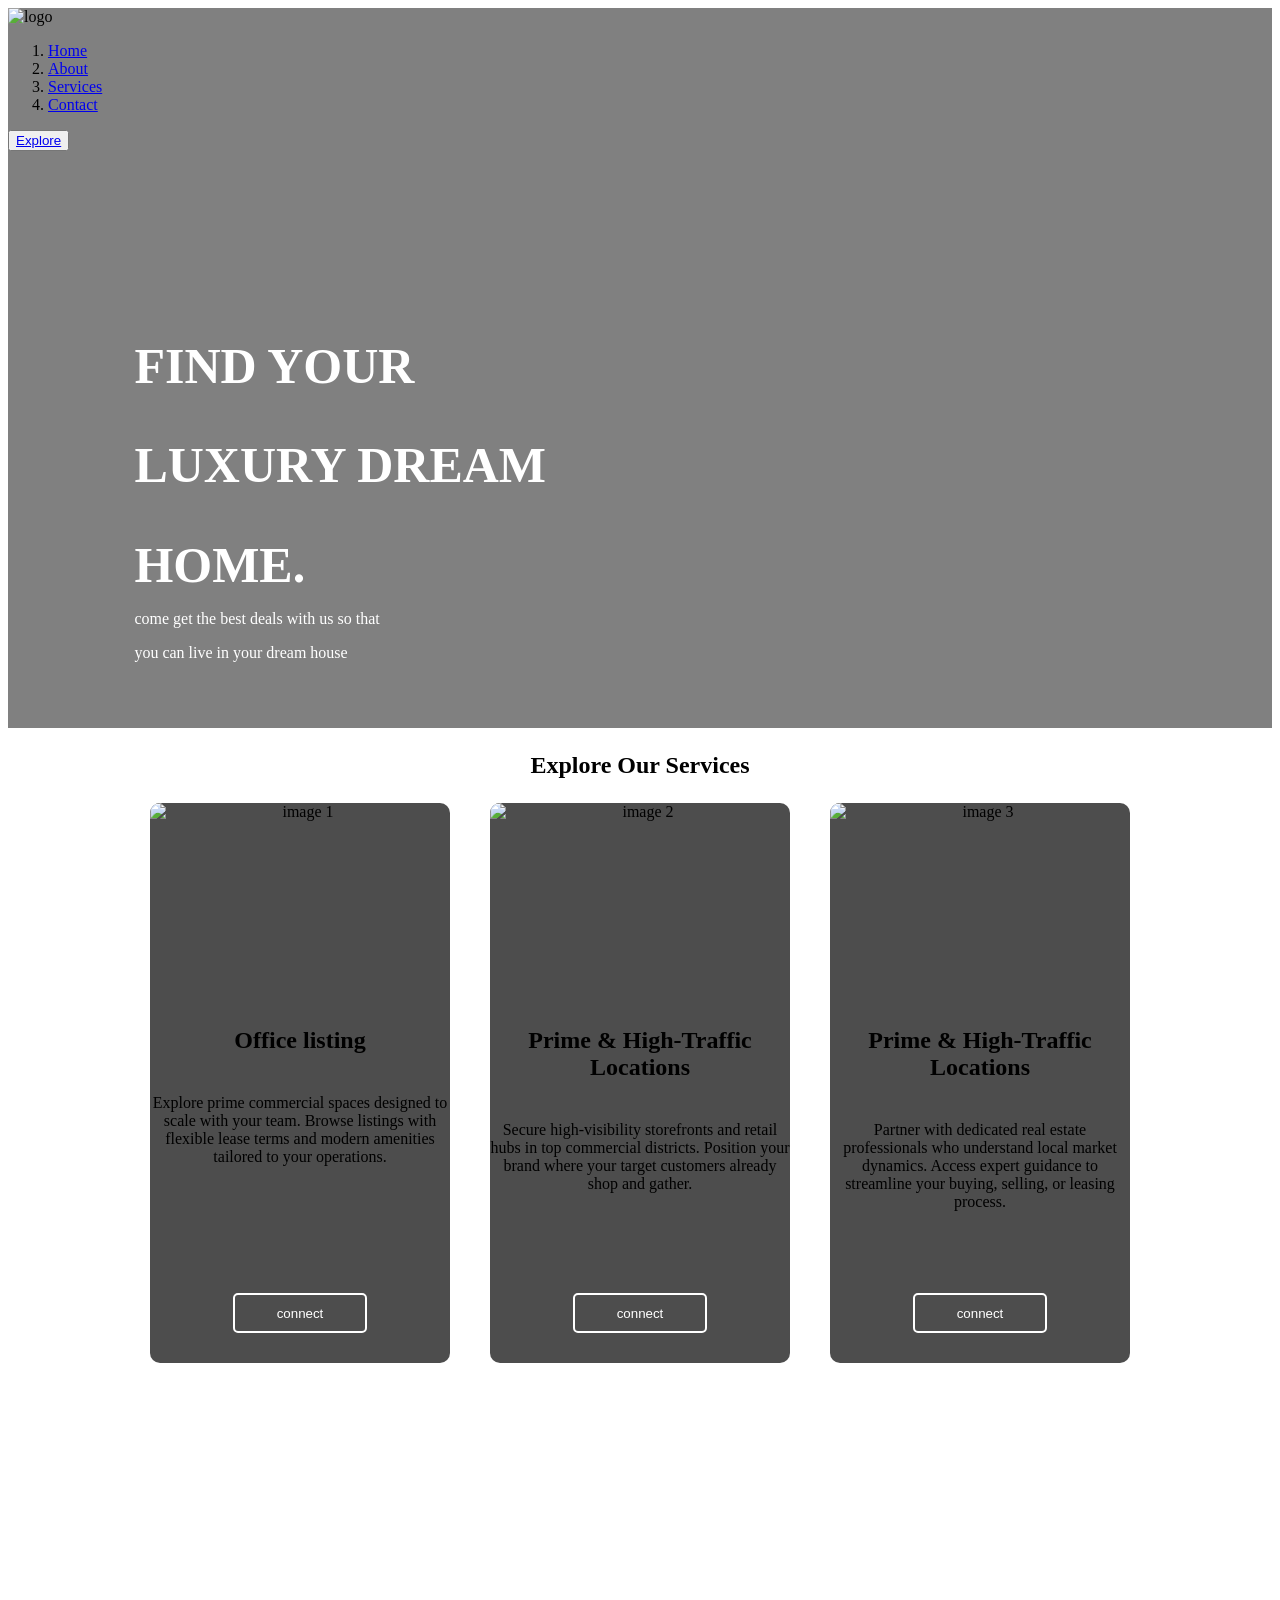
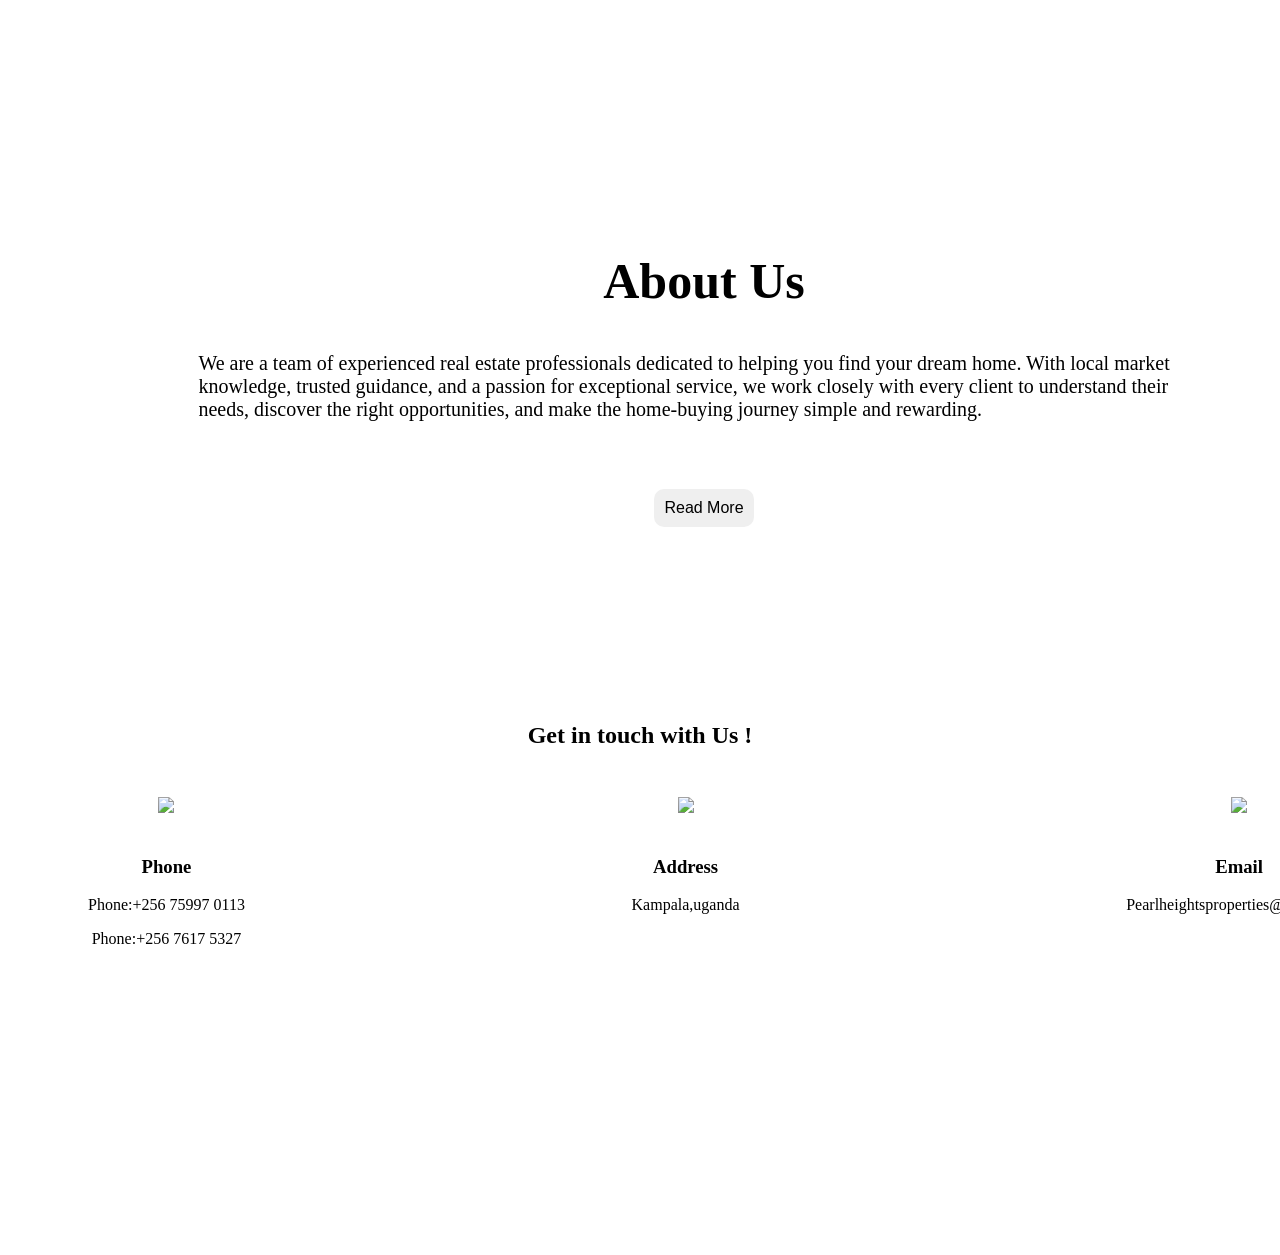
==== index.html @ 205d84d6 "Update about page team member image and add email section to index" ====
<!doctype html>
<html lang="en">
  <head>
    <meta charset="UTF-8" />
    <meta name="viewport" content="width=device-width, initial-scale=1.0" />
    <title>Document</title>
    <link rel="stylesheet" href="./styles/index.css" />
    <link rel="stylesheet" href='./main.css'>
  </head>
  <body>
    <div class="container">
      <section class="header" id="header">
        <nav>
          <img src="./images/logo2.png" alt="logo" />
          <ol>
            <li><a href="#header">Home</a></li>
            <li><a href="#about">About</a></li>
            <li><a href="#team">Services</a></li>
            <li><a href="#contact">Contact</a></li>
          </ol>
          <div class="nav-actions">
            <button><a href="#explore">Explore</a></button>
          </div>
        </nav>

        <div class="hero-text">
          <h1>FIND YOUR</h1>
          <h1>LUXURY DREAM</h1>
          <h1>HOME.</h1>
          <p>come get the best deals with us so that</p>
          <p>you can live in your dream house</p>
        </div>
      </div>

      <div class="main">

        <!-- explore -->
        <section class="explore" id="explore">
          <h1>Explore Our Services</h1>
          <div class="container">
            <div class="card">
              <img src="./images/extras/1.jpg" alt="image 1">
              <h1>Office listing</h1>
              <p>Explore prime commercial spaces designed to scale with your team. Browse listings with flexible lease terms and modern amenities tailored to your operations.</p>
              <a href="#contact"><button >connect</button></a>
            </div>

            <div class="card">
              <img src="./images/extras/2.jpg" alt="image 2">
              <h1>Prime & High-Traffic Locations</h1>
              <p>Secure high-visibility storefronts and retail hubs in top commercial districts. Position your brand where your target customers already shop and gather.</p>
              <a href="#contact"><button>connect</button></a>
            </div>

            <div class="card">
              <img src="./images/extras/3.jpg" alt="image 3">
              <h1>Prime & High-Traffic Locations</h1>
              <p>Partner with dedicated real estate professionals who understand local market dynamics. Access expert guidance to streamline your buying, selling, or leasing process.</p>
              <a href="#contact"><button >connect</button></a>
            </div>
          </div>
        </section>

        <section class="about" id="about">
          <h1>About Us</h1>
          <p>
            We are a team of experienced real estate professionals dedicated to
            helping you find your dream home. With local market knowledge,
            trusted guidance, and a passion for exceptional service, we work
            closely with every client to understand their needs, discover the
            right opportunities, and make the home-buying journey simple and
            rewarding.
          </p>
          <a href="./about.html"><button>Read More</button></a>
        </section>

        

        <section class="contact" id="contact">
          <div class="container">
            <h1>Get in touch with Us !</h1>
            <div class="address">
              <div class="#">
                <img src="./images/logos/phone-icon.png" />
                <h3>Phone</h3>
                <p>Phone:+256 75997 0113</p>
                <p>Phone:+256 7617 5327</p>
              </div>
              <div class="box-1">
                <img src="./images/logos/location.png" />
                <h3>Address</h3>
                <p>Kampala,uganda</p>
              </div>
              <div class="#">
                <img src="./images/logos/envelope-icon.png" />
		<h3>Email</h3>
                <p>Pearlheightsproperties@gmail.com</p>
              </div>
            </div>
          </div>
        </section>
      </div>
    </div>
  </body>
</html>
---- styles/index.css ----
.header {
	background-image:
		linear-gradient(hsla(0, 0%, 0%, 0.5), hsla(0, 0%, 0%, 0.5)),
		url("../images/565131453265127189.jpg");
	background-repeat: no-repeat;
	background-position: center;
	background-size: cover;
	background-attachment: fixed;
	width: 100%;
	height: 80vh;
}

.hero-text {
	position: relative;
	top: 20%;
	left: 10%;
	color: white;
}
.hero-text h1 {
	color: white;
	font-size: 50px;
	margin-bottom: 10px;
}

/* about */
.about {
	height: 50vh;
	width: 100%;
	text-align: center;
	padding: 0 4em;
}
.about p {
	font-size: 20px;
	margin-top: 10px;
	width: 80%;
	margin-left: auto;
	margin-right: auto;
	text-align: left;
}
.about h1 {
	font-size: 50px;
	margin-top: 20px;
}
.about img {
	width: 100%;
	height: 100%;
	border-radius: 50em;
}
.team-details {
	display: flex;
	justify-content: center;
	align-items: center;
	gap: 20px;
	margin-top: 20px;
}
.about button {
	margin-top: 3em;
	padding: 10px;
	font-size: 1em;
	border-radius: 10px;
	color: black;
	border: none;
	transition: 0.5s ease;
	cursor: pointer;
}
.about button:hover {
	color: white;
	background-color: transparent;
	border: solid black 5px;
	border-radius: 50%;
	padding: 20px;
	box-shadow: 0px 0px 10px white;
	text-shadow: 0px 0px 10px white;
}
.about button:active {
	color: aqua;
}

/* contact */
.contact {
	width: 100%;
	text-align: center;
}
.contact h1 {
	margin-bottom: 2em;
}
.address {
	width: 100%;
	height: 50vh;
	display: flex;
	justify-content: space-between;
	padding: 0 5em;
}
.address img {
	width: 40px;
	margin-bottom: 20px;
}

/* explore */
.explore {
	width: 100%;
	text-align: center;
	height: 120vh;
}
.explore h1 {
	margin: 1em;
	font-size: 1.5em;
}
.explore .container {
	display: flex;
	width: 100%;
	justify-content: center;
}
.card {
	width: 300px;
	height: 35em;
	background-color: hsl(0, 0%, 30%);
	margin: 0 20px;
	border-radius: 10px;
	display: flex;
	flex-direction: column;
	transition: ease 0.3s;
	align-items: center;
}
.card:hover {
	transform: scale(1.05);
}
.card img {
	width: 100%;
	height: 200px;
	border-radius: 10px;
}
.card button {
	background-color: transparent;
	color: white;
	border: 2px solid white;
	border-radius: 5px;
	cursor: pointer;
	transition: ease 0.3s;
	width: 10em;
	height: 3em;
}
.card a {
	text-decoration: none;
	margin-top: auto;
	padding: 10px 20px;
	margin-bottom: 20px;
}
.card button:hover {
	transform: scale(1.2);
}
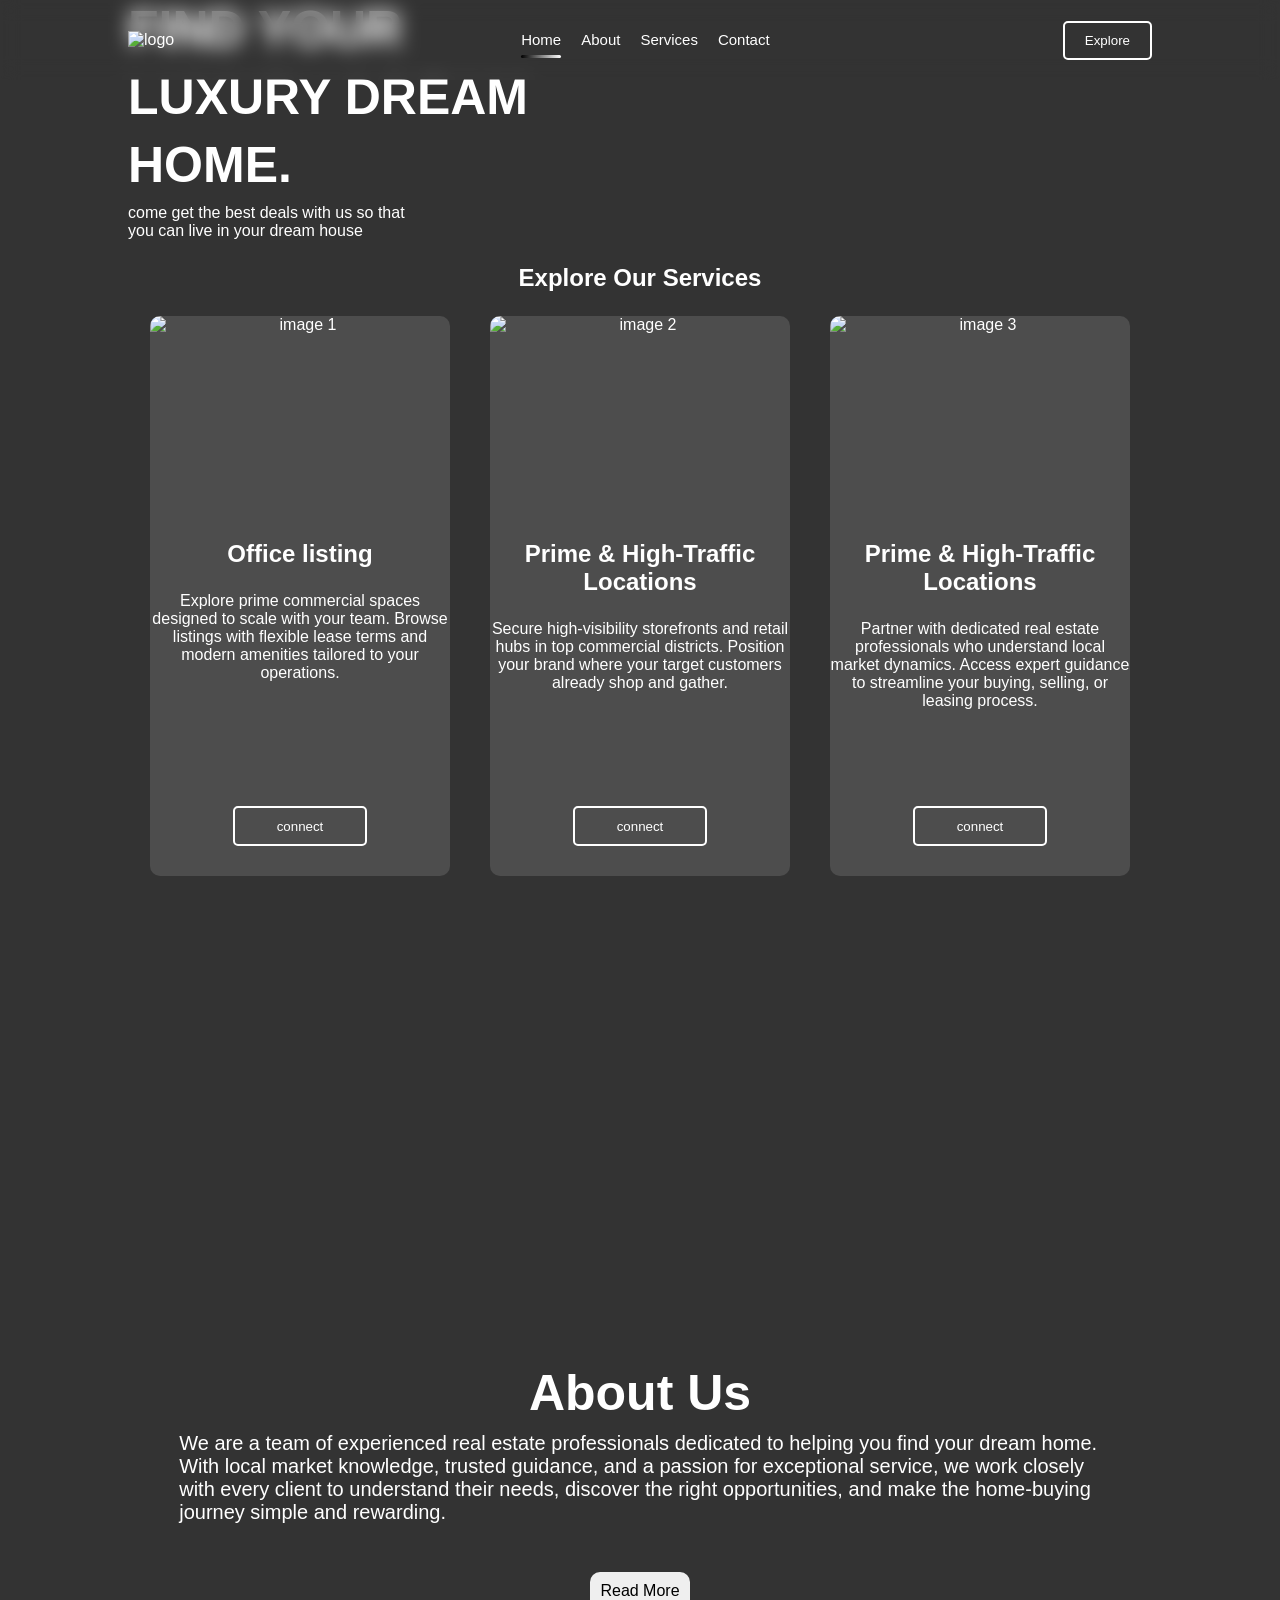
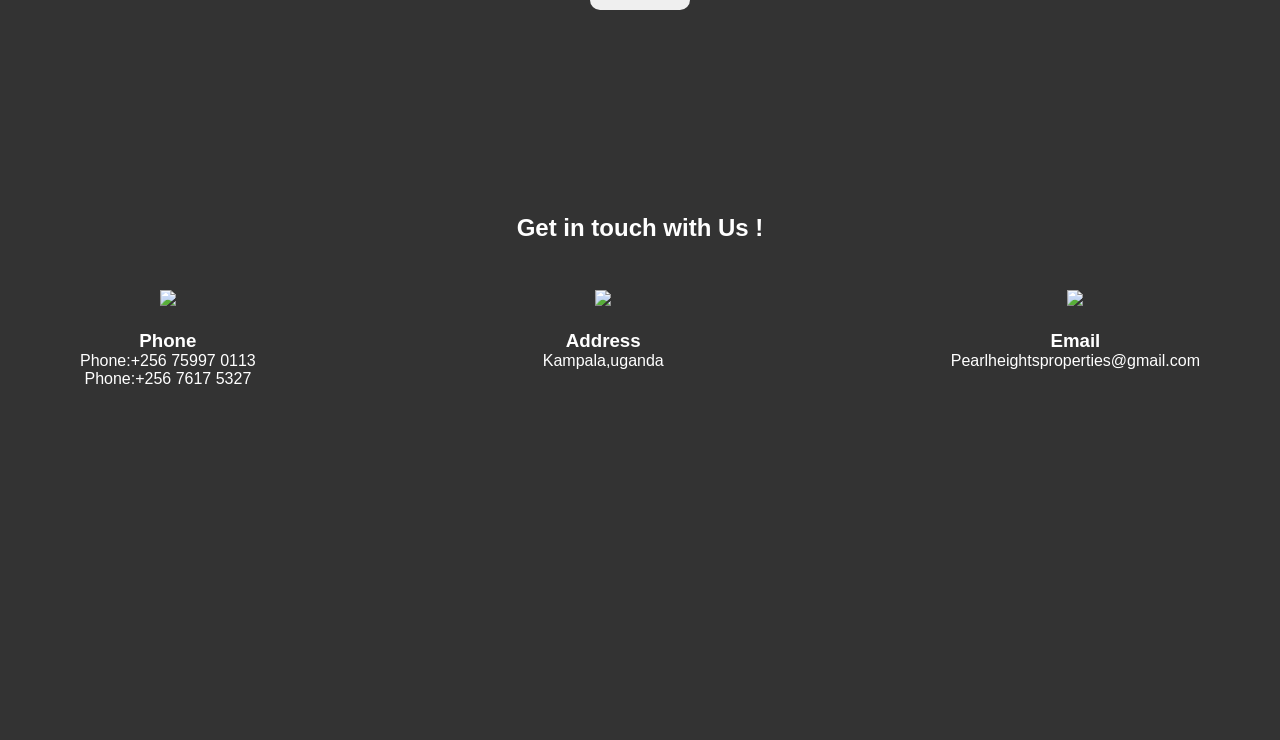
==== commit f2029764: "Update navigation links to reflect active page and improve accessibility" ====
--- a/index.html
+++ b/index.html
@@ -9,19 +9,20 @@
   </head>
   <body>
     <div class="container">
-      <section class="header" id="header">
-        <nav>
-          <img src="./images/logo2.png" alt="logo" />
-          <ol>
-            <li><a href="#header">Home</a></li>
-            <li><a href="#about">About</a></li>
-            <li><a href="#team">Services</a></li>
-            <li><a href="#contact">Contact</a></li>
-          </ol>
-          <div class="nav-actions">
-            <button><a href="#explore">Explore</a></button>
-          </div>
-        </nav>
+      <div class="navbar">
+				<nav>
+					<img src="./images/logo2.png" alt="logo" />
+					<ol>
+						<li><a class="active" href="./index.html">Home</a></li>
+						<li><a  href="#about">About</a></li>
+						<li><a href="./services.html">Services</a></li>
+						<li><a href="#contact">Contact</a></li>
+					</ol>
+					<div class="nav-actions">
+						<button><a href="#explore">Explore</a></button>
+					</div>
+				</nav>
+			</div>
 
         <div class="hero-text">
           <h1>FIND YOUR</h1>
--- a/main.css
+++ b/main.css
@@ -0,0 +1,83 @@
+* {
+	padding: 0;
+	margin: 0;
+	box-sizing: border-box;
+	scroll-behavior: smooth;
+	font-family: sans-serif;
+}
+html {
+	scroll-padding-top: 80px;
+}
+body {
+	background-color: hsl(0, 0%, 20%);
+	overflow-x: hidden;
+	color: white;
+}
+
+nav {
+	display: flex;
+	justify-content: space-between;
+	align-items: center;
+	padding: 20px 10%;
+	position: fixed;
+	top: 0;
+	left: 0;
+	right: 0;
+	backdrop-filter: blur(10px);
+	height: 80px;
+	z-index: 1000;
+}
+ol {
+	display: flex;
+	gap: 20px;
+}
+li {
+	list-style: none;
+}
+li a {
+	color: white;
+	text-decoration: none;
+	font-size: 15px;
+	position: relative;
+	display: inline;
+}
+
+li a::before {
+	content: "";
+	position: absolute;
+	width: 0;
+	height: 3px;
+	background: linear-gradient(to right, black, white);
+	bottom: -10px;
+	border-radius: 10px;
+	transition: 0.3s ease;
+}
+li a.active::before,
+li a:hover::before {
+	width: 100%;
+}
+li a:focus::before {
+	width: 100%;
+}
+li a:active {
+	color: purple;
+}
+nav img {
+	width: 100px;
+}
+.nav-actions a {
+	text-decoration: none;
+	color: white;
+}
+.nav-actions button {
+	background-color: transparent;
+	color: white;
+	padding: 10px 20px;
+	border: 2px solid white;
+	border-radius: 5px;
+	cursor: pointer;
+	transition: ease 0.3s;
+}
+.nav-actions button:hover {
+	transform: scale(1.2);
+}
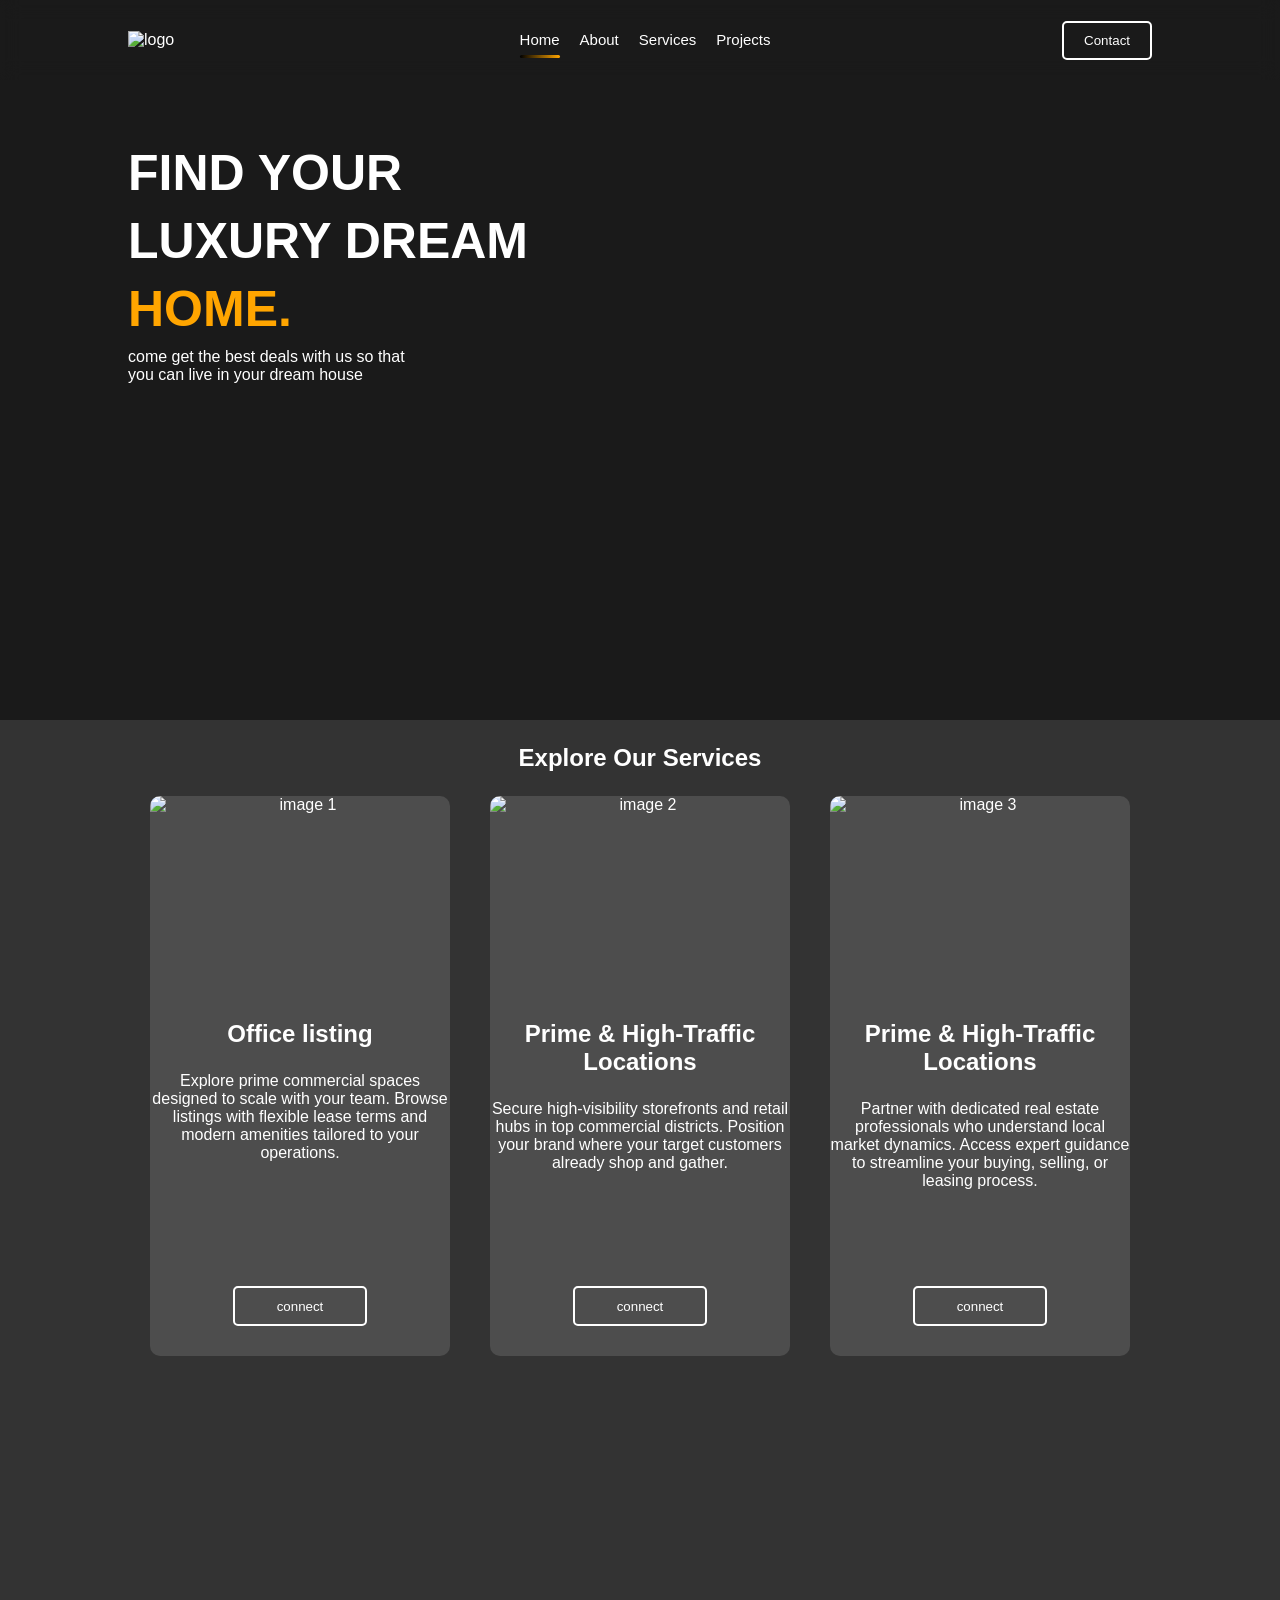
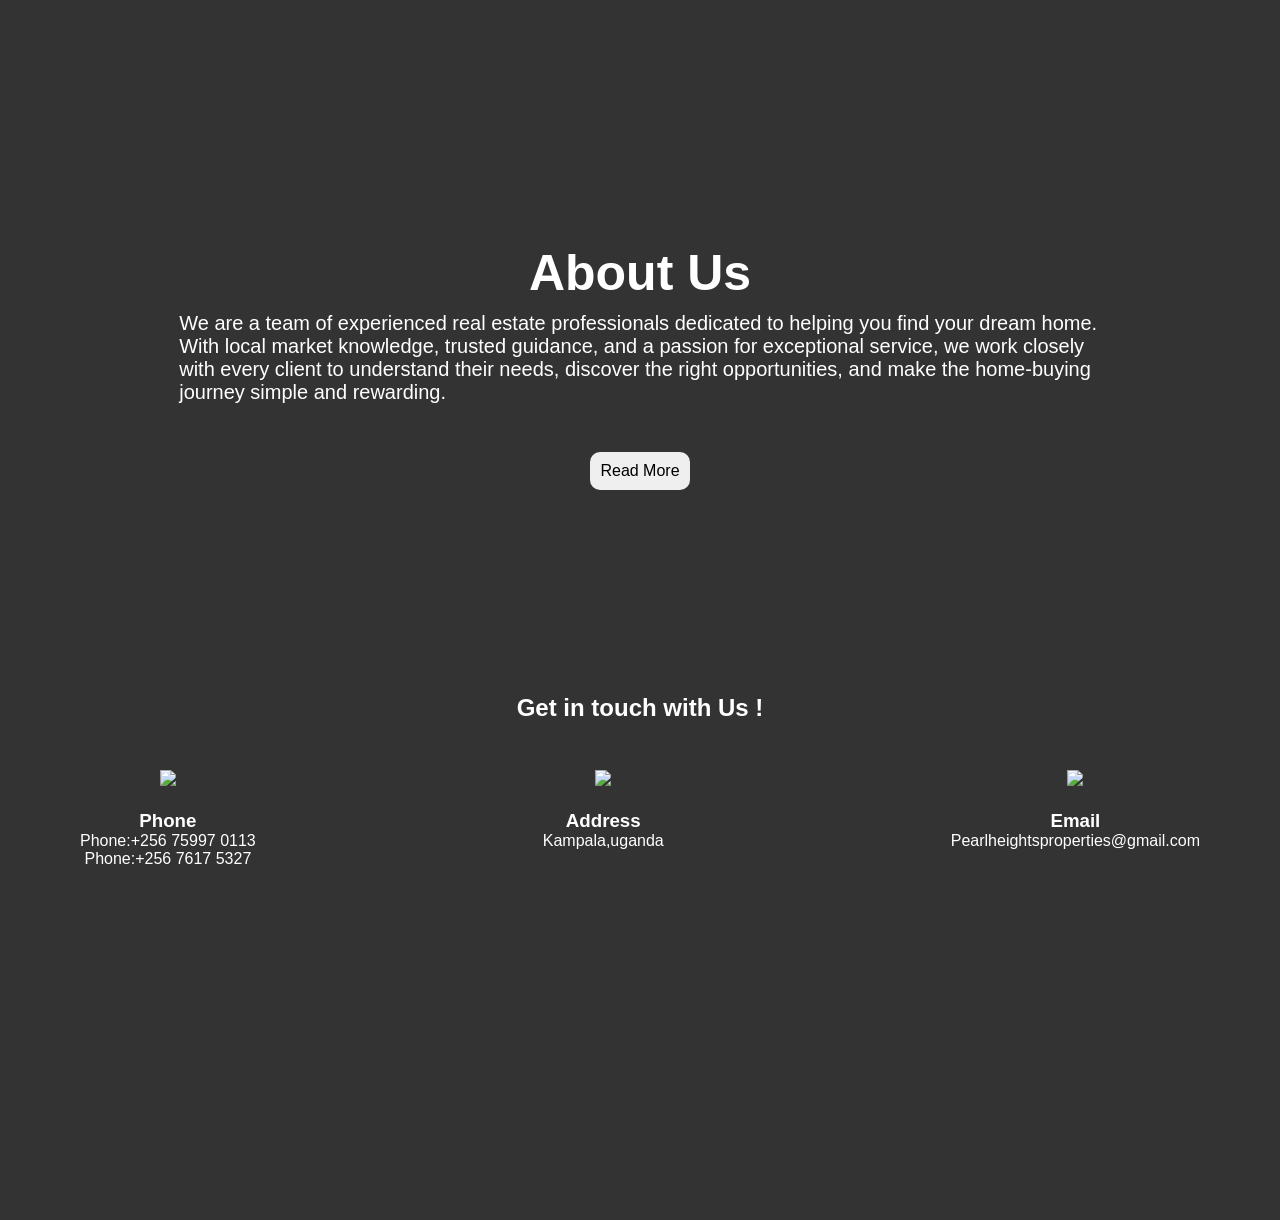
==== commit a132931f: "Add navbar and projects page with corresponding styles - Created a new navbar component for consiste" ====
--- a/index.html
+++ b/index.html
@@ -8,7 +8,7 @@
     <link rel="stylesheet" href='./main.css'>
   </head>
   <body>
-    <div class="container">
+    <div class="header">
       <div class="navbar">
 				<nav>
 					<img src="./images/logo2.png" alt="logo" />
@@ -16,18 +16,18 @@
 						<li><a class="active" href="./index.html">Home</a></li>
 						<li><a  href="#about">About</a></li>
 						<li><a href="./services.html">Services</a></li>
-						<li><a href="#contact">Contact</a></li>
+						<li><a href="./projects.html">Projects</a></li>
 					</ol>
 					<div class="nav-actions">
-						<button><a href="#explore">Explore</a></button>
-					</div>
+						<button><a href="./contact.html">Contact</a></button>					
+          </div>
 				</nav>
 			</div>
 
         <div class="hero-text">
           <h1>FIND YOUR</h1>
           <h1>LUXURY DREAM</h1>
-          <h1>HOME.</h1>
+          <h1><span>HOME.</span></h1>
           <p>come get the best deals with us so that</p>
           <p>you can live in your dream house</p>
         </div>
--- a/styles/index.css
+++ b/styles/index.css
@@ -73,7 +73,7 @@
 	text-shadow: 0px 0px 10px white;
 }
 .about button:active {
-	color: aqua;
+	color: orange;
 }
 
 /* contact */
--- a/main.css
+++ b/main.css
@@ -47,7 +47,7 @@
 	position: absolute;
 	width: 0;
 	height: 3px;
-	background: linear-gradient(to right, black, white);
+	background: linear-gradient(to right, black, orange);
 	bottom: -10px;
 	border-radius: 10px;
 	transition: 0.3s ease;
@@ -81,3 +81,7 @@
 .nav-actions button:hover {
 	transform: scale(1.2);
 }
+
+span {
+	color: orange;
+}
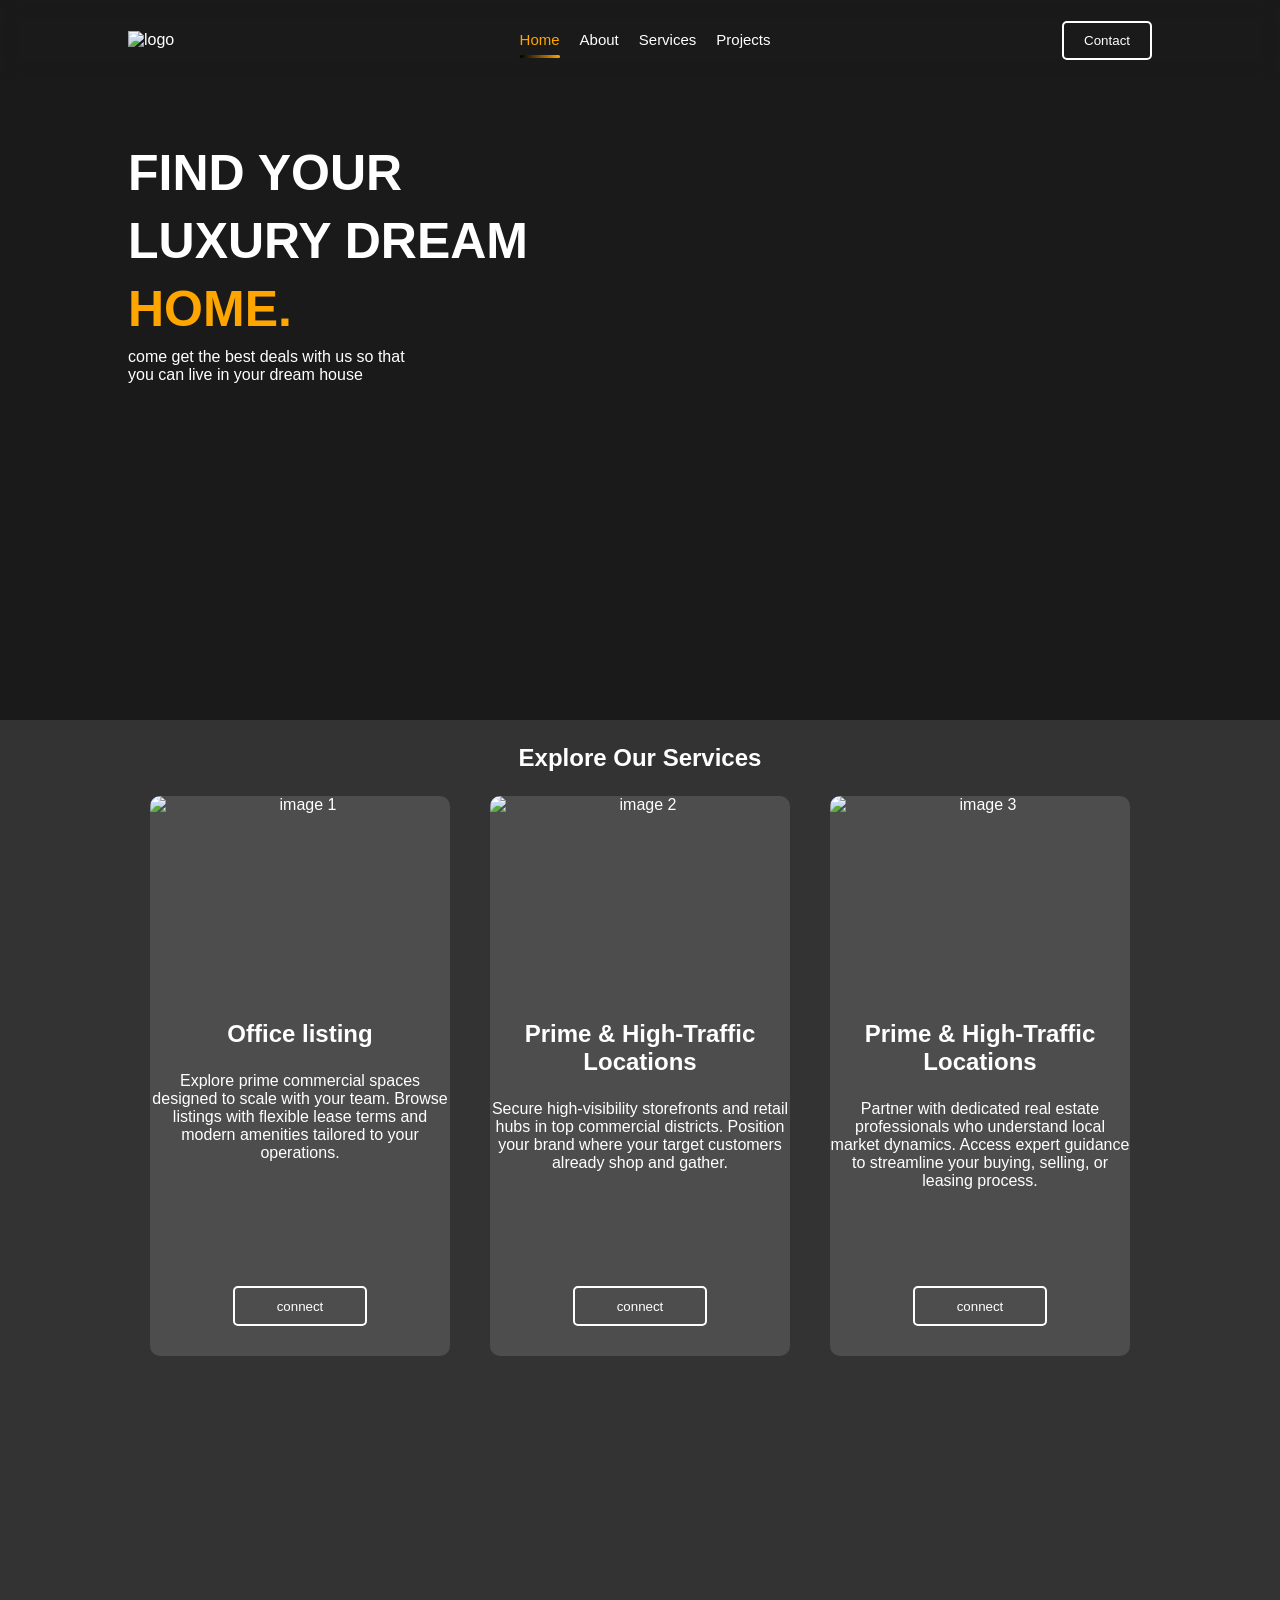
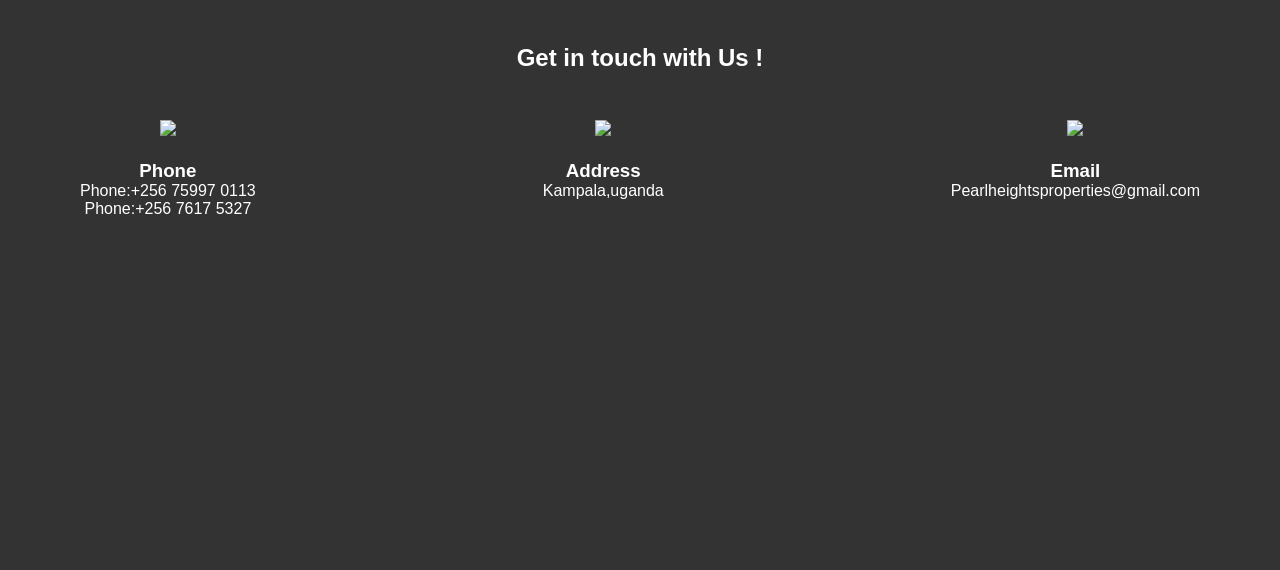
==== commit 07909cbc: "Refactor HTML structure and improve CSS styles across multiple pages" ====
--- a/index.html
+++ b/index.html
@@ -14,7 +14,7 @@
 					<img src="./images/logo2.png" alt="logo" />
 					<ol>
 						<li><a class="active" href="./index.html">Home</a></li>
-						<li><a  href="#about">About</a></li>
+						<li><a  href="./about.html">About</a></li>
 						<li><a href="./services.html">Services</a></li>
 						<li><a href="./projects.html">Projects</a></li>
 					</ol>
@@ -62,7 +62,7 @@
           </div>
         </section>
 
-        <section class="about" id="about">
+        <!-- <section class="about" id="about">
           <h1>About Us</h1>
           <p>
             We are a team of experienced real estate professionals dedicated to
@@ -73,7 +73,7 @@
             rewarding.
           </p>
           <a href="./about.html"><button>Read More</button></a>
-        </section>
+        </section> -->
 
         
 
--- a/styles/index.css
+++ b/styles/index.css
@@ -1,151 +1,151 @@
 .header {
-	background-image:
-		linear-gradient(hsla(0, 0%, 0%, 0.5), hsla(0, 0%, 0%, 0.5)),
-		url("../images/565131453265127189.jpg");
-	background-repeat: no-repeat;
-	background-position: center;
-	background-size: cover;
-	background-attachment: fixed;
-	width: 100%;
-	height: 80vh;
+  background-image:
+    linear-gradient(hsla(0, 0%, 0%, 0.5), hsla(0, 0%, 0%, 0.5)),
+    url("../images/565131453265127189.jpg");
+  background-repeat: no-repeat;
+  background-position: center;
+  background-size: cover;
+  background-attachment: fixed;
+  width: 100%;
+  height: 80vh;
 }
 
 .hero-text {
-	position: relative;
-	top: 20%;
-	left: 10%;
-	color: white;
+  position: relative;
+  top: 20%;
+  left: 10%;
+  color: white;
 }
 .hero-text h1 {
-	color: white;
-	font-size: 50px;
-	margin-bottom: 10px;
+  color: white;
+  font-size: 50px;
+  margin-bottom: 10px;
 }
 
 /* about */
 .about {
-	height: 50vh;
-	width: 100%;
-	text-align: center;
-	padding: 0 4em;
+  height: 50vh;
+  width: 100%;
+  text-align: center;
+  padding: 0 4em;
 }
 .about p {
-	font-size: 20px;
-	margin-top: 10px;
-	width: 80%;
-	margin-left: auto;
-	margin-right: auto;
-	text-align: left;
+  font-size: 20px;
+  margin-top: 10px;
+  width: 80%;
+  margin-left: auto;
+  margin-right: auto;
+  text-align: left;
 }
 .about h1 {
-	font-size: 50px;
-	margin-top: 20px;
+  font-size: 50px;
+  margin-top: 20px;
 }
 .about img {
-	width: 100%;
-	height: 100%;
-	border-radius: 50em;
+  width: 100%;
+  height: 100%;
+  border-radius: 50em;
 }
 .team-details {
-	display: flex;
-	justify-content: center;
-	align-items: center;
-	gap: 20px;
-	margin-top: 20px;
+  display: flex;
+  justify-content: center;
+  align-items: center;
+  gap: 20px;
+  margin-top: 20px;
 }
 .about button {
-	margin-top: 3em;
-	padding: 10px;
-	font-size: 1em;
-	border-radius: 10px;
-	color: black;
-	border: none;
-	transition: 0.5s ease;
-	cursor: pointer;
+  margin-top: 3em;
+  padding: 10px;
+  font-size: 1em;
+  border-radius: 10px;
+  color: black;
+  border: none;
+  transition: 0.5s ease;
+  cursor: pointer;
 }
 .about button:hover {
-	color: white;
-	background-color: transparent;
-	border: solid black 5px;
-	border-radius: 50%;
-	padding: 20px;
-	box-shadow: 0px 0px 10px white;
-	text-shadow: 0px 0px 10px white;
+  color: white;
+  background-color: transparent;
+  border: solid black 5px;
+  border-radius: 50%;
+  padding: 20px;
+  box-shadow: 0px 0px 10px white;
+  text-shadow: 0px 0px 10px white;
 }
 .about button:active {
-	color: orange;
+  color: orange;
 }
 
 /* contact */
 .contact {
-	width: 100%;
-	text-align: center;
+  width: 100%;
+  text-align: center;
 }
 .contact h1 {
-	margin-bottom: 2em;
+  margin-bottom: 2em;
 }
 .address {
-	width: 100%;
-	height: 50vh;
-	display: flex;
-	justify-content: space-between;
-	padding: 0 5em;
+  width: 100%;
+  height: 50vh;
+  display: flex;
+  justify-content: space-between;
+  padding: 0 5em;
 }
 .address img {
-	width: 40px;
-	margin-bottom: 20px;
+  width: 40px;
+  margin-bottom: 20px;
 }
 
 /* explore */
 .explore {
-	width: 100%;
-	text-align: center;
-	height: 120vh;
+  width: 100%;
+  text-align: center;
+  height: 100vh;
 }
 .explore h1 {
-	margin: 1em;
-	font-size: 1.5em;
+  margin: 1em;
+  font-size: 1.5em;
 }
 .explore .container {
-	display: flex;
-	width: 100%;
-	justify-content: center;
+  display: flex;
+  width: 100%;
+  justify-content: center;
 }
 .card {
-	width: 300px;
-	height: 35em;
-	background-color: hsl(0, 0%, 30%);
-	margin: 0 20px;
-	border-radius: 10px;
-	display: flex;
-	flex-direction: column;
-	transition: ease 0.3s;
-	align-items: center;
+  width: 300px;
+  height: 35em;
+  background-color: hsl(0, 0%, 30%);
+  margin: 0 20px;
+  border-radius: 10px;
+  display: flex;
+  flex-direction: column;
+  transition: ease 0.3s;
+  align-items: center;
 }
 .card:hover {
-	transform: scale(1.05);
+  transform: scale(1.05);
 }
 .card img {
-	width: 100%;
-	height: 200px;
-	border-radius: 10px;
+  width: 100%;
+  height: 200px;
+  border-radius: 10px;
 }
 .card button {
-	background-color: transparent;
-	color: white;
-	border: 2px solid white;
-	border-radius: 5px;
-	cursor: pointer;
-	transition: ease 0.3s;
-	width: 10em;
-	height: 3em;
+  background-color: transparent;
+  color: white;
+  border: 2px solid white;
+  border-radius: 5px;
+  cursor: pointer;
+  transition: ease 0.3s;
+  width: 10em;
+  height: 3em;
 }
 .card a {
-	text-decoration: none;
-	margin-top: auto;
-	padding: 10px 20px;
-	margin-bottom: 20px;
+  text-decoration: none;
+  margin-top: auto;
+  padding: 10px 20px;
+  margin-bottom: 20px;
 }
 .card button:hover {
-	transform: scale(1.2);
+  transform: scale(1.2);
 }
--- a/main.css
+++ b/main.css
@@ -52,15 +52,18 @@
 	border-radius: 10px;
 	transition: 0.3s ease;
 }
+li a.active,
 li a.active::before,
 li a:hover::before {
 	width: 100%;
+	color: a;
 }
 li a:focus::before {
 	width: 100%;
 }
+li a.active,
 li a:active {
-	color: purple;
+	color: orange;
 }
 nav img {
 	width: 100px;
@@ -85,3 +88,6 @@
 span {
 	color: orange;
 }
+#container {
+	margin-top: 10em;
+}
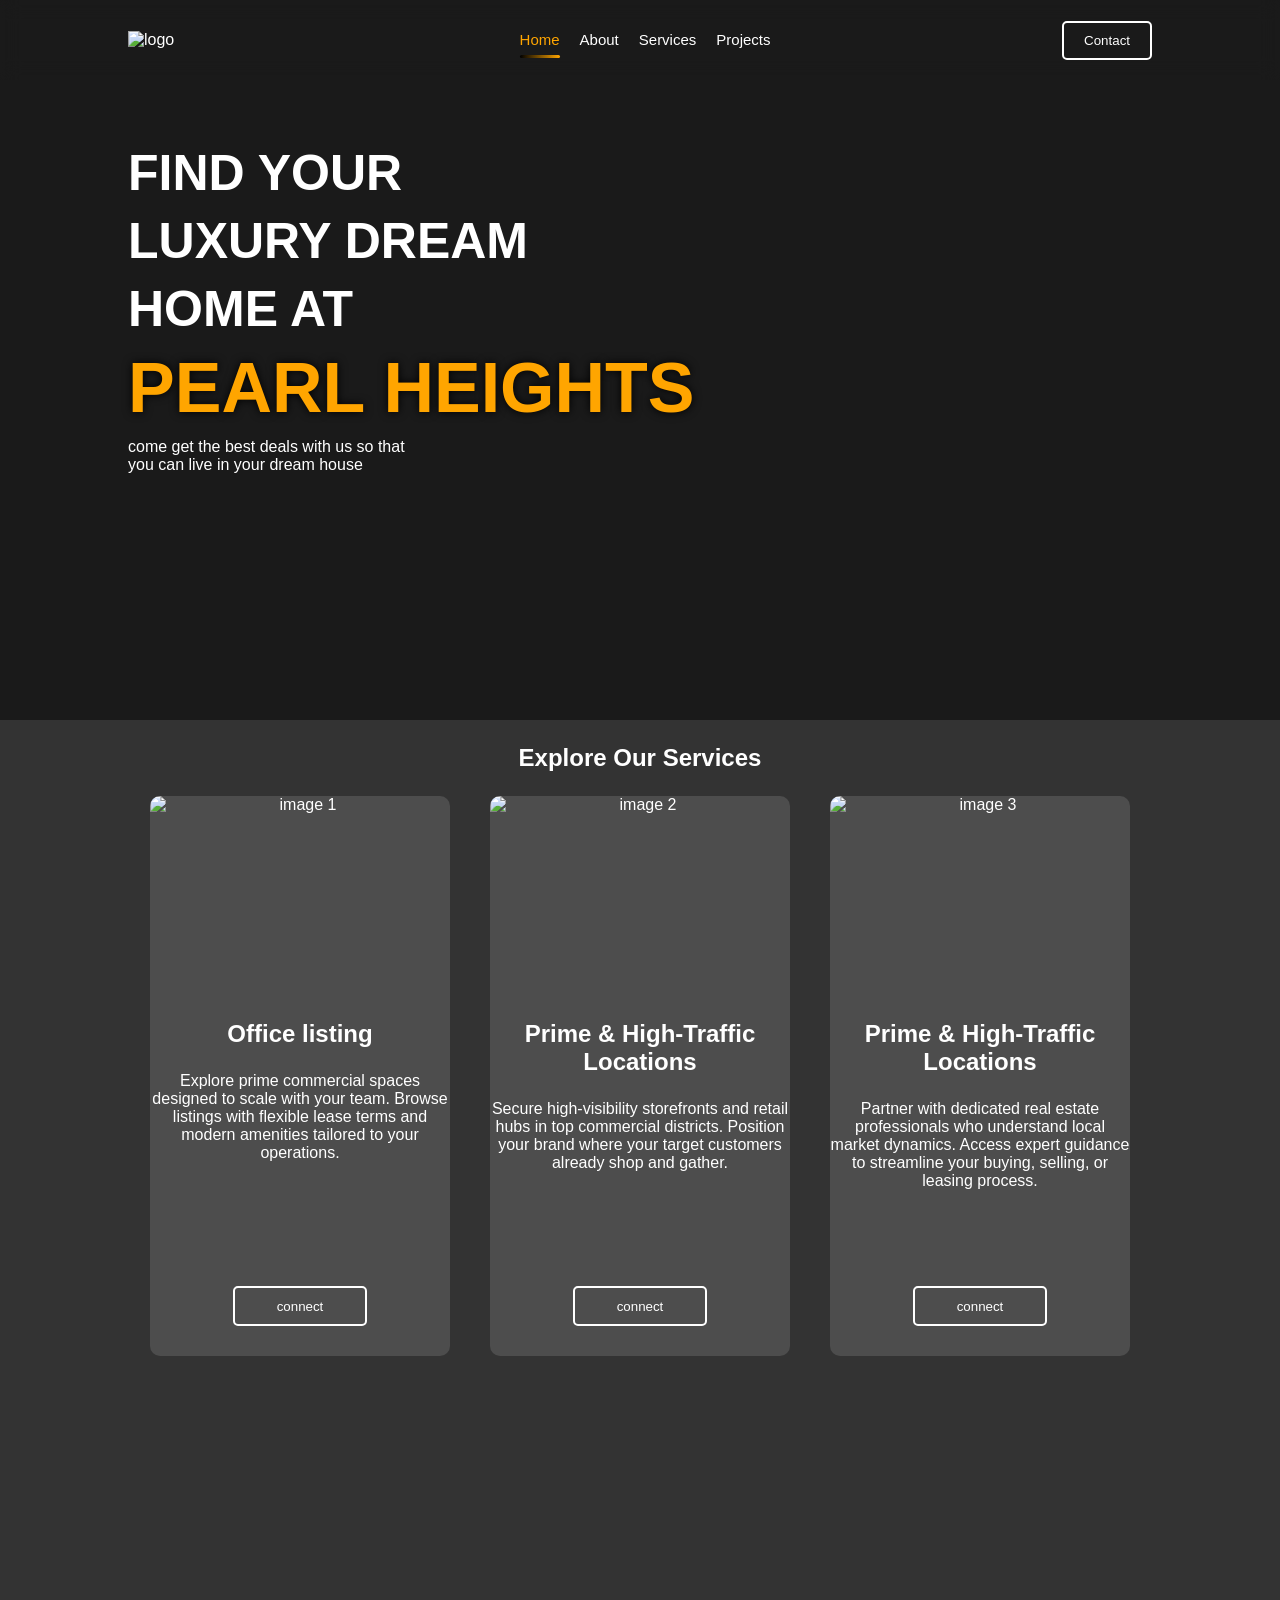
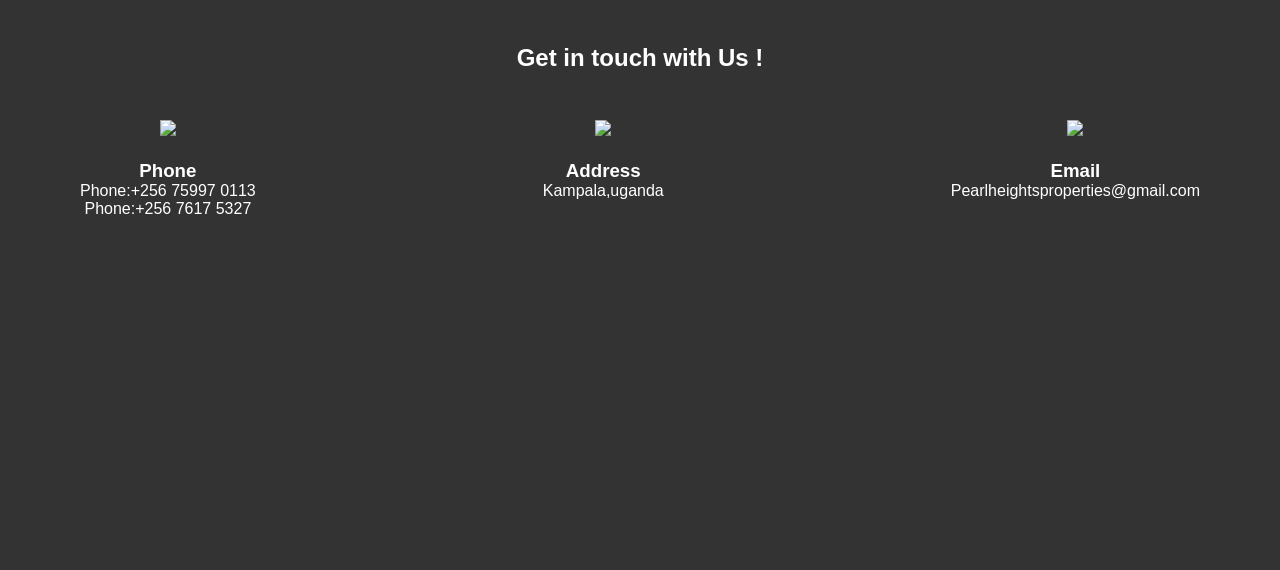
==== commit 440bc93b: "Enhance contact form with required fields, update index page headings and links, and improve hero te" ====
--- a/index.html
+++ b/index.html
@@ -27,7 +27,8 @@
         <div class="hero-text">
           <h1>FIND YOUR</h1>
           <h1>LUXURY DREAM</h1>
-          <h1><span>HOME.</span></h1>
+          <h1>HOME AT</h1>
+          <h1><span>PEARL HEIGHTS</span></h1>
           <p>come get the best deals with us so that</p>
           <p>you can live in your dream house</p>
         </div>
@@ -43,21 +44,21 @@
               <img src="./images/extras/1.jpg" alt="image 1">
               <h1>Office listing</h1>
               <p>Explore prime commercial spaces designed to scale with your team. Browse listings with flexible lease terms and modern amenities tailored to your operations.</p>
-              <a href="#contact"><button >connect</button></a>
+              <a href="./services.html"><button >connect</button></a>
             </div>
 
             <div class="card">
               <img src="./images/extras/2.jpg" alt="image 2">
               <h1>Prime & High-Traffic Locations</h1>
               <p>Secure high-visibility storefronts and retail hubs in top commercial districts. Position your brand where your target customers already shop and gather.</p>
-              <a href="#contact"><button>connect</button></a>
+              <a href="./services.html"><button>connect</button></a>
             </div>
 
             <div class="card">
               <img src="./images/extras/3.jpg" alt="image 3">
               <h1>Prime & High-Traffic Locations</h1>
               <p>Partner with dedicated real estate professionals who understand local market dynamics. Access expert guidance to streamline your buying, selling, or leasing process.</p>
-              <a href="#contact"><button >connect</button></a>
+              <a href="./services.html"><button >connect</button></a>
             </div>
           </div>
         </section>
--- a/styles/index.css
+++ b/styles/index.css
@@ -20,6 +20,10 @@
   color: white;
   font-size: 50px;
   margin-bottom: 10px;
+}
+.hero-text span {
+  font-size: 70px;
+  text-shadow: 0 0 10px black;
 }
 
 /* about */
